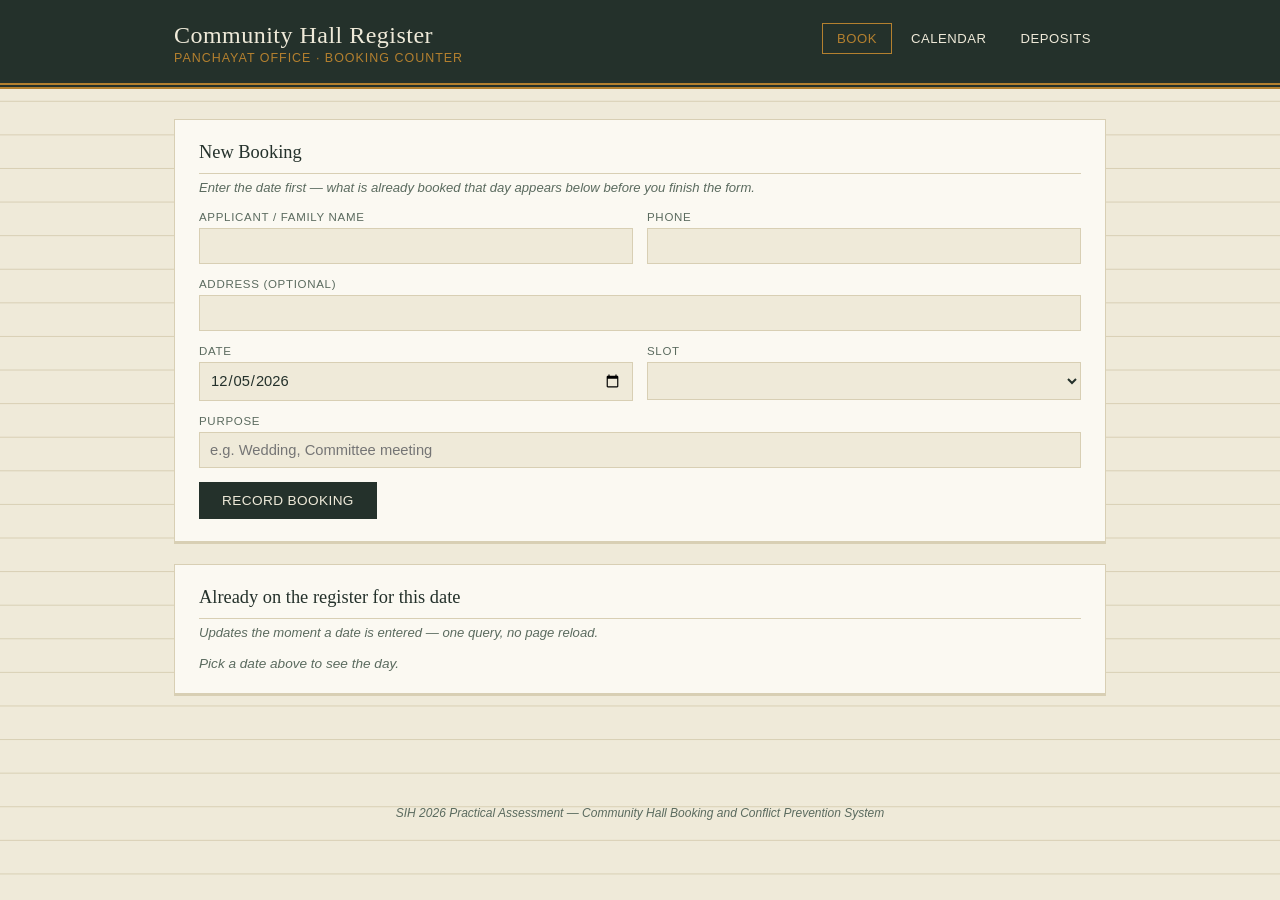
==== frontend/index.html @ 92c23263 "Initial commit" ====
<!DOCTYPE html>
<html lang="en">
<head>
<meta charset="UTF-8">
<meta name="viewport" content="width=device-width, initial-scale=1.0">
<title>Book the Hall — Community Hall Register</title>
<link rel="stylesheet" href="css/style.css">
</head>
<body>

<div class="masthead">
  <div class="wrap">
    <div>
      <h1>Community Hall Register</h1>
      <div class="sub">Panchayat Office · Booking Counter</div>
    </div>
    <nav class="tabs">
      <a href="index.html" class="active">Book</a>
      <a href="calendar.html">Calendar</a>
      <a href="deposits.html">Deposits</a>
    </nav>
  </div>
</div>

<div class="wrap">

  <div class="panel">
    <h2>New Booking</h2>
    <p class="hint">Enter the date first — what is already booked that day appears below before you finish the form.</p>
    <div id="formMsg" class="msg"></div>

    <form id="bookingForm">
      <div class="field-row">
        <div>
          <label for="applicant_name">Applicant / family name</label>
          <input type="text" id="applicant_name" required>
        </div>
        <div>
          <label for="phone">Phone</label>
          <input type="tel" id="phone" required>
        </div>
      </div>
      <div class="field-row single">
        <div>
          <label for="address">Address (optional)</label>
          <input type="text" id="address">
        </div>
      </div>
      <div class="field-row">
        <div>
          <label for="booking_date">Date</label>
          <input type="date" id="booking_date" required>
        </div>
        <div>
          <label for="slot_id">Slot</label>
          <select id="slot_id" required></select>
        </div>
      </div>
      <div class="field-row single">
        <div>
          <label for="purpose">Purpose</label>
          <input type="text" id="purpose" placeholder="e.g. Wedding, Committee meeting">
        </div>
      </div>
      <button type="submit" id="submitBtn">Record Booking</button>
    </form>
  </div>

  <div class="panel">
    <h2>Already on the register for this date</h2>
    <p class="hint">Updates the moment a date is entered — one query, no page reload.</p>
    <div id="dayPreview" class="day-preview">
      <div class="empty">Pick a date above to see the day.</div>
    </div>
  </div>

</div>

<footer class="note">SIH 2026 Practical Assessment — Community Hall Booking and Conflict Prevention System</footer>

<script src="js/api.js"></script>
<script>
const slotSelect = document.getElementById("slot_id");
const dateInput = document.getElementById("booking_date");
const preview = document.getElementById("dayPreview");
const formMsg = document.getElementById("formMsg");
const form = document.getElementById("bookingForm");
const submitBtn = document.getElementById("submitBtn");

let allSlots = [];

async function loadSlots() {
  allSlots = await API.get("/api/slots");
  slotSelect.innerHTML = allSlots.map(s =>
    `<option value="${s.slot_id}">${s.slot_name} (${s.start_time}–${s.end_time})</option>`
  ).join("");
}

async function refreshDayPreview() {
  const date = dateInput.value;
  if (!date) {
    preview.innerHTML = '<div class="empty">Pick a date above to see the day.</div>';
    return;
  }
  try {
    const bookings = await API.get(`/api/bookings?date=${date}`);
    const takenSlotIds = new Set(bookings.filter(b => b.status === "confirmed").map(b => b.slot_id));
    if (allSlots.length === 0) return;
    preview.innerHTML = allSlots.map(s => {
      const taken = takenSlotIds.has(s.slot_id);
      const bk = bookings.find(b => b.slot_id === s.slot_id && b.status === "confirmed");
      return `<div class="slot-row ${taken ? 'taken' : 'free'}">
        <span class="name">${s.slot_name} <span style="font-weight:normal;color:var(--ink-soft)">(${s.start_time}–${s.end_time})</span></span>
        <span class="status">${taken ? `Booked — ${bk.applicant_name} (${bk.purpose || 'no purpose given'})` : 'Free'}</span>
      </div>`;
    }).join("");
  } catch (e) {
    preview.innerHTML = `<div class="empty">Could not load: ${e.message}</div>`;
  }
}

dateInput.addEventListener("change", refreshDayPreview);

// Default the date field to today so the counter clerk sees something immediately.
dateInput.value = new Date().toISOString().slice(0, 10);

form.addEventListener("submit", async (e) => {
  e.preventDefault();
  hideMsg(formMsg);
  submitBtn.disabled = true;
  try {
    const payload = {
      applicant_name: document.getElementById("applicant_name").value.trim(),
      phone: document.getElementById("phone").value.trim(),
      address: document.getElementById("address").value.trim(),
      booking_date: dateInput.value,
      slot_id: parseInt(slotSelect.value, 10),
      purpose: document.getElementById("purpose").value.trim(),
    };
    const result = await API.post("/api/bookings", payload);
    showMsg(formMsg, `Booking #${result.booking_id} recorded — ${result.slot_name} on ${result.booking_date}.`, true);
    form.reset();
    dateInput.value = payload.booking_date;
    await refreshDayPreview();
  } catch (err) {
    showMsg(formMsg, err.message, false);
  } finally {
    submitBtn.disabled = false;
  }
});

(async () => {
  await loadSlots();
  await refreshDayPreview();
})();
</script>
</body>
</html>
---- frontend/css/style.css ----
/* Community Hall Booking — visual theme
   The subject is a panchayat office register: this is why the palette is
   ledger-paper and ink, why the calendar reads as ruled rows rather than
   a grid of cards, and why status is shown as a stamp, not a colored pill. */

:root {
  --paper: #EFEAD9;
  --paper-line: #D8CFB4;
  --ink: #24312B;
  --ink-soft: #5B6B5F;
  --stamp-red: #A23E2E;
  --stamp-green: #3C6E52;
  --brass: #B4802F;
  --brass-dark: #8C6222;
  --white: #FBF9F2;
  --shadow: rgba(36, 49, 43, 0.18);

  --font-display: 'Georgia', 'Times New Roman', serif;
  --font-body: 'Helvetica Neue', Arial, sans-serif;
  --font-mono: 'Courier New', monospace;
}

* { box-sizing: border-box; }

html, body {
  margin: 0;
  padding: 0;
  background: var(--paper);
  color: var(--ink);
  font-family: var(--font-body);
  background-image:
    linear-gradient(var(--paper-line) 1px, transparent 1px);
  background-size: 100% 2.1em;
  background-attachment: local;
}

.wrap {
  max-width: 980px;
  margin: 0 auto;
  padding: 0 24px 60px;
}

/* ---------- Header / register masthead ---------- */

.masthead {
  background: var(--ink);
  color: var(--paper);
  padding: 22px 0 18px;
  margin-bottom: 30px;
  border-bottom: 6px double var(--brass);
}

.masthead .wrap {
  padding-bottom: 0;
  display: flex;
  align-items: baseline;
  justify-content: space-between;
  flex-wrap: wrap;
  gap: 10px;
}

.masthead h1 {
  font-family: var(--font-display);
  font-size: 1.5rem;
  font-weight: normal;
  letter-spacing: 0.02em;
  margin: 0;
}

.masthead .sub {
  font-size: 0.78rem;
  color: var(--brass);
  letter-spacing: 0.08em;
  text-transform: uppercase;
  margin-top: 2px;
}

nav.tabs {
  display: flex;
  gap: 4px;
}

nav.tabs a {
  color: var(--paper);
  text-decoration: none;
  font-size: 0.82rem;
  letter-spacing: 0.04em;
  padding: 7px 14px;
  border: 1px solid transparent;
  text-transform: uppercase;
}

nav.tabs a.active {
  border-color: var(--brass);
  color: var(--brass);
}

nav.tabs a:hover:not(.active) {
  border-color: rgba(180, 128, 47, 0.4);
}

/* ---------- Cards / panels ---------- */

.panel {
  background: var(--white);
  border: 1px solid var(--paper-line);
  box-shadow: 0 2px 0 var(--paper-line);
  padding: 22px 24px;
  margin-bottom: 22px;
}

.panel h2 {
  font-family: var(--font-display);
  font-size: 1.15rem;
  font-weight: normal;
  margin: 0 0 4px;
  color: var(--ink);
  border-bottom: 1px solid var(--paper-line);
  padding-bottom: 10px;
}

.panel .hint {
  font-size: 0.82rem;
  color: var(--ink-soft);
  margin: 6px 0 16px;
  font-style: italic;
}

/* ---------- Form ---------- */

.field-row {
  display: grid;
  grid-template-columns: 1fr 1fr;
  gap: 14px;
  margin-bottom: 14px;
}

.field-row.single { grid-template-columns: 1fr; }

label {
  display: block;
  font-size: 0.72rem;
  text-transform: uppercase;
  letter-spacing: 0.06em;
  color: var(--ink-soft);
  margin-bottom: 5px;
}

input, select, textarea {
  width: 100%;
  padding: 9px 10px;
  border: 1px solid var(--paper-line);
  background: var(--paper);
  font-family: var(--font-body);
  font-size: 0.92rem;
  color: var(--ink);
}

input:focus, select:focus, textarea:focus {
  outline: 2px solid var(--brass);
  outline-offset: 1px;
  background: var(--white);
}

button {
  font-family: var(--font-body);
  font-size: 0.85rem;
  letter-spacing: 0.03em;
  text-transform: uppercase;
  padding: 10px 22px;
  border: 1px solid var(--ink);
  background: var(--ink);
  color: var(--paper);
  cursor: pointer;
}

button:hover { background: #38473F; }
button:disabled { opacity: 0.5; cursor: not-allowed; }

button.secondary {
  background: transparent;
  color: var(--ink);
}
button.secondary:hover { background: var(--paper-line); }

button.danger {
  border-color: var(--stamp-red);
  color: var(--stamp-red);
  background: transparent;
}
button.danger:hover { background: rgba(162, 62, 46, 0.08); }

/* ---------- Day-preview strip on the booking screen ---------- */

.day-preview { margin-top: 4px; }
.day-preview .empty { color: var(--ink-soft); font-size: 0.85rem; font-style: italic; }

.slot-row {
  display: flex;
  align-items: center;
  justify-content: space-between;
  padding: 9px 12px;
  border: 1px solid var(--paper-line);
  margin-bottom: 6px;
  font-size: 0.86rem;
  background: var(--paper);
}

.slot-row.taken { border-left: 4px solid var(--stamp-red); }
.slot-row.free { border-left: 4px solid var(--stamp-green); }

.slot-row .name { font-weight: bold; }
.slot-row .status {
  text-transform: uppercase;
  font-size: 0.7rem;
  letter-spacing: 0.05em;
}
.slot-row.taken .status { color: var(--stamp-red); }
.slot-row.free .status { color: var(--stamp-green); }

/* ---------- Messages ---------- */

.msg {
  padding: 12px 14px;
  margin-bottom: 16px;
  font-size: 0.88rem;
  border-left: 4px solid;
  display: none;
}
.msg.show { display: block; }
.msg.ok { background: rgba(60, 110, 82, 0.1); border-color: var(--stamp-green); color: var(--stamp-green); }
.msg.err { background: rgba(162, 62, 46, 0.1); border-color: var(--stamp-red); color: var(--stamp-red); }

/* ---------- Calendar ---------- */

.cal-controls {
  display: flex;
  align-items: center;
  gap: 12px;
  margin-bottom: 18px;
}

.cal-controls .month-label {
  font-family: var(--font-display);
  font-size: 1.1rem;
}

table.cal {
  width: 100%;
  border-collapse: collapse;
  font-size: 0.82rem;
}

table.cal th {
  text-align: left;
  text-transform: uppercase;
  font-size: 0.68rem;
  letter-spacing: 0.05em;
  color: var(--ink-soft);
  padding: 6px 8px;
  border-bottom: 2px solid var(--ink);
}

table.cal td {
  padding: 7px 8px;
  border-bottom: 1px solid var(--paper-line);
  vertical-align: top;
}

table.cal tr:hover td { background: rgba(180, 128, 47, 0.06); }

.cal-date { font-weight: bold; white-space: nowrap; width: 90px; }

.cal-slot-tag {
  display: inline-block;
  font-size: 0.72rem;
  padding: 2px 7px;
  margin: 2px 4px 2px 0;
  border: 1px solid var(--stamp-red);
  color: var(--stamp-red);
}

.cal-empty-row td { color: var(--ink-soft); font-style: italic; }

/* ---------- Deposits table ---------- */

table.deposits {
  width: 100%;
  border-collapse: collapse;
  font-size: 0.86rem;
}
table.deposits th {
  text-align: left;
  text-transform: uppercase;
  font-size: 0.68rem;
  letter-spacing: 0.05em;
  color: var(--ink-soft);
  padding: 8px;
  border-bottom: 2px solid var(--ink);
}
table.deposits td {
  padding: 8px;
  border-bottom: 1px solid var(--paper-line);
}
table.deposits .amount { font-family: var(--font-mono); font-weight: bold; }

/* ---------- Booking detail / modal-ish inline panel ---------- */

.detail-box {
  border: 1px dashed var(--brass);
  padding: 14px 16px;
  margin-top: 14px;
  background: rgba(180, 128, 47, 0.05);
  font-size: 0.86rem;
}
.detail-box .row { display: flex; justify-content: space-between; padding: 3px 0; }
.detail-box .row .k { color: var(--ink-soft); }

.stamp {
  display: inline-block;
  font-family: var(--font-display);
  font-weight: bold;
  border: 2px solid;
  padding: 1px 8px;
  transform: rotate(-3deg);
  font-size: 0.72rem;
  letter-spacing: 0.05em;
  text-transform: uppercase;
}
.stamp.confirmed { color: var(--stamp-green); border-color: var(--stamp-green); }
.stamp.cancelled { color: var(--stamp-red); border-color: var(--stamp-red); }

footer.note {
  text-align: center;
  font-size: 0.75rem;
  color: var(--ink-soft);
  margin-top: 30px;
  font-style: italic;
}

@media (max-width: 640px) {
  .field-row { grid-template-columns: 1fr; }
  .masthead .wrap { flex-direction: column; align-items: flex-start; }
}
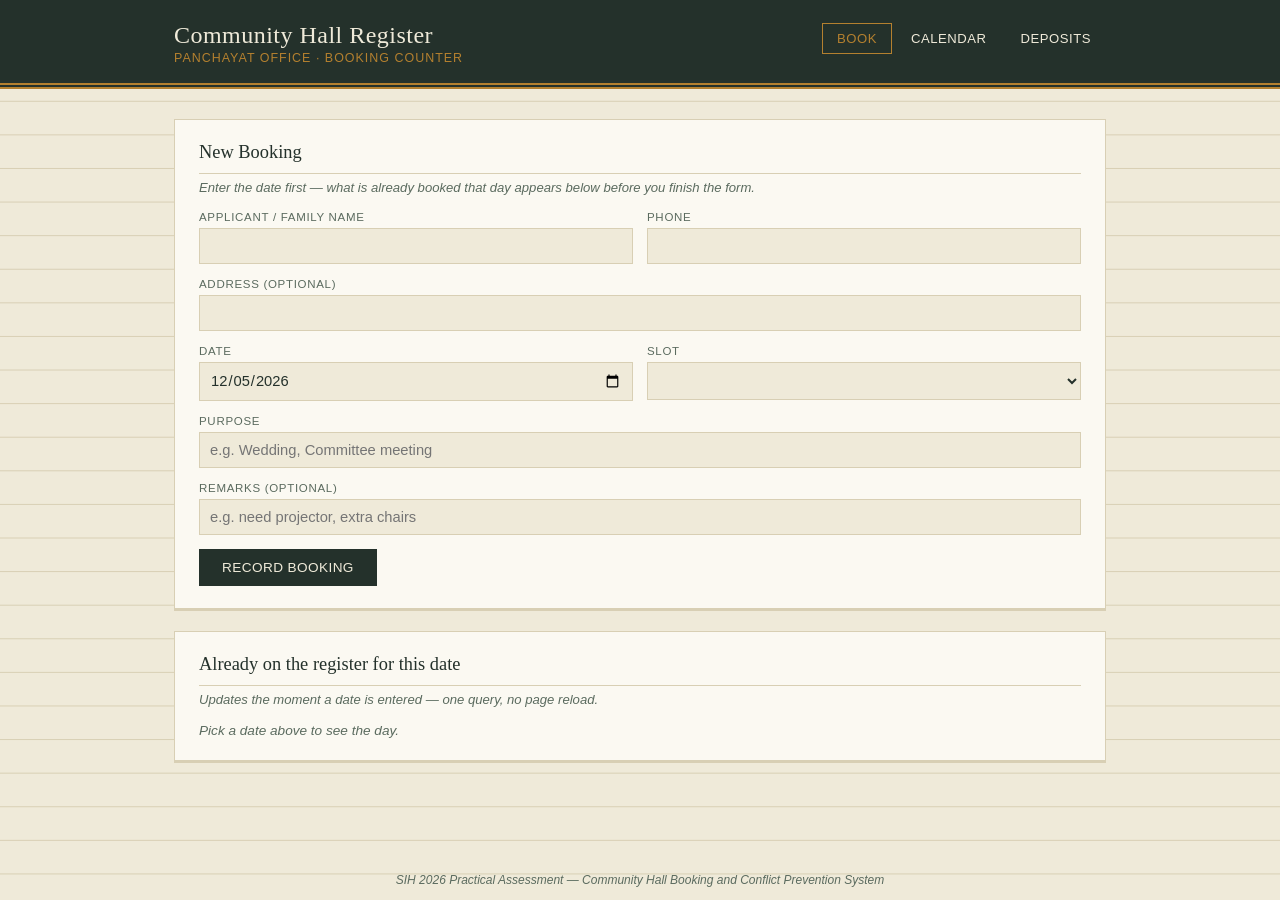
==== commit 6df4731c: "Initial commit" ====
--- a/frontend/index.html
+++ b/frontend/index.html
@@ -62,6 +62,12 @@
           <input type="text" id="purpose" placeholder="e.g. Wedding, Committee meeting">
         </div>
       </div>
+      <div class="field-row single">
+        <div>
+          <label for="remarks">Remarks (optional)</label>
+          <input type="text" id="remarks" placeholder="e.g. need projector, extra chairs">
+        </div>
+      </div>
       <button type="submit" id="submitBtn">Record Booking</button>
     </form>
   </div>
@@ -111,7 +117,7 @@
       const bk = bookings.find(b => b.slot_id === s.slot_id && b.status === "confirmed");
       return `<div class="slot-row ${taken ? 'taken' : 'free'}">
         <span class="name">${s.slot_name} <span style="font-weight:normal;color:var(--ink-soft)">(${s.start_time}–${s.end_time})</span></span>
-        <span class="status">${taken ? `Booked — ${bk.applicant_name} (${bk.purpose || 'no purpose given'})` : 'Free'}</span>
+        <span class="status">${taken ? `Booked — ${bk.applicant_name} (${bk.purpose || 'no purpose given'})${bk.remarks ? ` — ${bk.remarks}` : ''}` : 'Free'}</span>
       </div>`;
     }).join("");
   } catch (e) {
@@ -136,6 +142,7 @@
       booking_date: dateInput.value,
       slot_id: parseInt(slotSelect.value, 10),
       purpose: document.getElementById("purpose").value.trim(),
+      remarks: document.getElementById("remarks").value.trim(),
     };
     const result = await API.post("/api/bookings", payload);
     showMsg(formMsg, `Booking #${result.booking_id} recorded — ${result.slot_name} on ${result.booking_date}.`, true);
